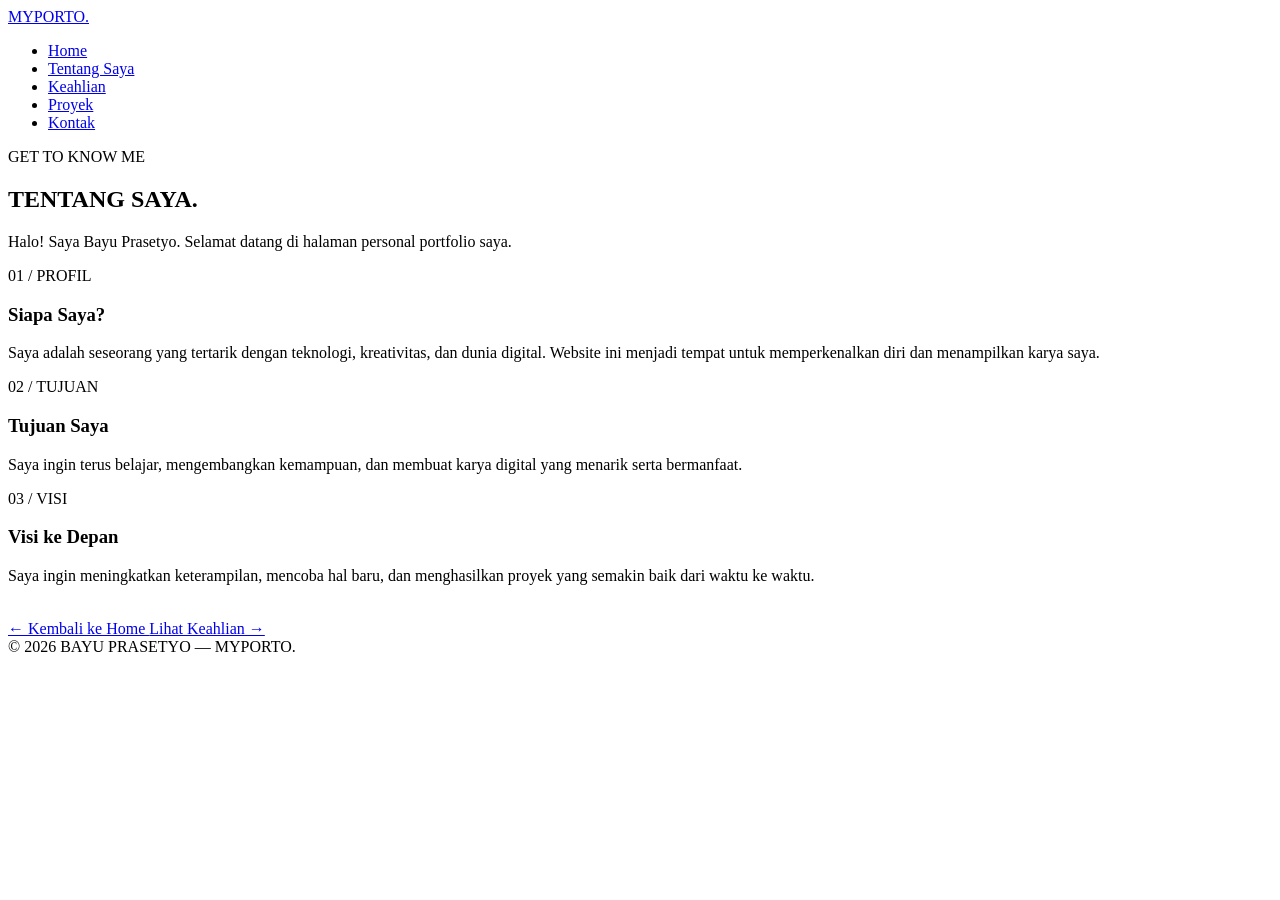
==== about.html @ 81998550 "Add files via upload" ====
<!DOCTYPE html>
<html lang="id">
<head>
    <meta charset="UTF-8">
    <meta name="viewport" content="width=device-width, initial-scale=1.0">

    <title>Tentang Saya | Bayu Prasetyo</title>

    <link rel="stylesheet" href="style.css">
</head>

<body>

    <!-- NAVBAR -->
    <nav class="navbar">
        <a href="index.html" class="logo">
            MYPORTO<span>.</span>
        </a>

        <ul class="nav-links">
            <li><a href="index.html">Home</a></li>
            <li><a href="about.html" class="active">Tentang Saya</a></li>
            <li><a href="skills.html">Keahlian</a></li>
            <li><a href="projects.html">Proyek</a></li>
            <li><a href="contact.html">Kontak</a></li>
        </ul>
    </nav>

    <!-- TENTANG SAYA -->
    <main class="container">

        <section class="page-section">

            <p class="hero-label">GET TO KNOW ME</p>

            <h1 class="section-title">
                TENTANG <span>SAYA.</span>
            </h1>

            <p class="section-description">
                Halo! Saya Bayu Prasetyo. Selamat datang di halaman
                personal portfolio saya.
            </p>

            <div class="card-grid">

                <div class="card">
                    <div class="card-number">01 / PROFIL</div>

                    <h3>Siapa Saya?</h3>

                    <p>
                        Saya adalah seseorang yang tertarik dengan
                        teknologi, kreativitas, dan dunia digital.
                        Website ini menjadi tempat untuk memperkenalkan
                        diri dan menampilkan karya saya.
                    </p>
                </div>

                <div class="card">
                    <div class="card-number">02 / TUJUAN</div>

                    <h3>Tujuan Saya</h3>

                    <p>
                        Saya ingin terus belajar, mengembangkan
                        kemampuan, dan membuat karya digital yang
                        menarik serta bermanfaat.
                    </p>
                </div>

                <div class="card">
                    <div class="card-number">03 / VISI</div>

                    <h3>Visi ke Depan</h3>

                    <p>
                        Saya ingin meningkatkan keterampilan,
                        mencoba hal baru, dan menghasilkan proyek
                        yang semakin baik dari waktu ke waktu.
                    </p>
                </div>

            </div>

            <div style="margin-top: 35px;">
                <a href="index.html" class="btn btn-outline">
                    ← Kembali ke Home
                </a>

                <a href="skills.html" class="btn btn-primary">
                    Lihat Keahlian →
                </a>
            </div>

        </section>

    </main>

    <!-- FOOTER -->
    <footer>
        © 2026 <span>BAYU PRASETYO</span> — MYPORTO.
    </footer>

</body>
</html>
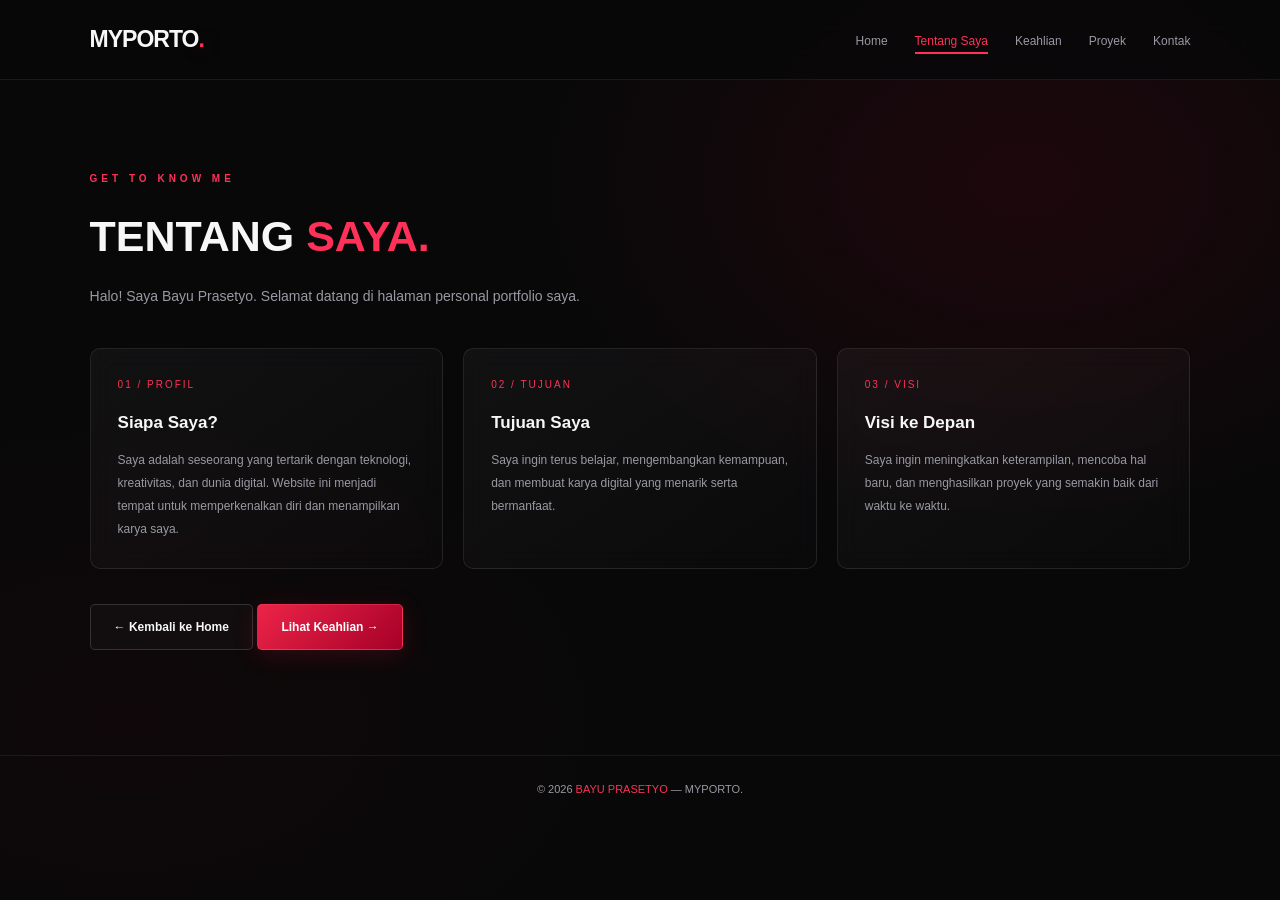
==== commit 01b91dae: "Add files via upload" ====
--- a/about.html
+++ b/about.html
@@ -6,7 +6,7 @@
 
     <title>Tentang Saya | Bayu Prasetyo</title>
 
-    <link rel="stylesheet" href="style.css">
+    <link rel="stylesheet" href="Style.css">
 </head>
 
 <body>
--- a/Style.css
+++ b/Style.css
@@ -0,0 +1,632 @@
+@import url('https://fonts.googleapis.com/css2?family=Inter:wght@400;500;600;700;800&family=Orbitron:wght@500;600;700;800&display=swap');
+
+:root {
+    --bg: #080809;
+    --panel: rgba(255,255,255,0.035);
+    --red: #dc143c;
+    --red-light: #ff3158;
+    --text: #f7f7f8;
+    --muted: #9999a3;
+    --border: rgba(255,255,255,0.09);
+}
+
+* {
+    margin: 0;
+    padding: 0;
+    box-sizing: border-box;
+}
+
+body {
+    background:
+        radial-gradient(ellipse at 80% 20%, rgba(180,0,35,0.12), transparent 35%),
+        radial-gradient(ellipse at 10% 80%, rgba(100,0,20,0.08), transparent 35%),
+        var(--bg);
+    color: var(--text);
+    font-family: 'Inter', sans-serif;
+    line-height: 1.7;
+    min-height: 100vh;
+    overflow-x: hidden;
+}
+
+a {
+    text-decoration: none;
+    color: inherit;
+}
+
+.container {
+    width: 86%;
+    max-width: 1200px;
+    margin: auto;
+}
+
+/* NAVBAR */
+
+.navbar {
+    position: sticky;
+    top: 0;
+    z-index: 100;
+    width: 100%;
+    padding: 20px 7%;
+    display: flex;
+    align-items: center;
+    justify-content: space-between;
+    gap: 25px;
+    background: rgba(8,8,9,0.82);
+    backdrop-filter: blur(20px);
+    -webkit-backdrop-filter: blur(20px);
+    border-bottom: 1px solid rgba(255,255,255,0.07);
+}
+
+.logo {
+    font-family: 'Orbitron', sans-serif;
+    font-size: 23px;
+    font-weight: 800;
+    letter-spacing: -1px;
+    white-space: nowrap;
+}
+
+.logo span {
+    color: var(--red-light);
+    text-shadow: 0 0 18px rgba(255,49,88,0.6);
+}
+
+.nav-links {
+    display: flex;
+    align-items: center;
+    gap: 27px;
+    list-style: none;
+}
+
+.nav-links a {
+    color: var(--muted);
+    font-size: 12px;
+    font-weight: 500;
+    transition: color 0.3s;
+}
+
+.nav-links a:hover,
+.nav-links a.active {
+    color: var(--red-light);
+}
+
+/* HOME */
+
+.hero {
+    min-height: 82vh;
+    display: flex;
+    align-items: center;
+    padding: 65px 0;
+}
+
+.hero-content {
+    width: 100%;
+    display: flex;
+    align-items: center;
+    justify-content: space-between;
+    gap: 65px;
+}
+
+.hero-text {
+    flex: 1;
+    animation: fadeUp 0.8s ease both;
+}
+
+.hero-label {
+    color: var(--red-light);
+    font-size: 10px;
+    font-weight: 700;
+    letter-spacing: 4px;
+    text-transform: uppercase;
+    margin-bottom: 22px;
+}
+
+.hero h1 {
+    font-family: 'Orbitron', sans-serif;
+    font-size: clamp(36px, 5.5vw, 67px);
+    line-height: 1.2;
+    letter-spacing: -2px;
+    margin-bottom: 17px;
+}
+
+.hero h1 span,
+.section-title span {
+    color: var(--red-light);
+}
+
+.hero h2 {
+    font-size: 19px;
+    font-weight: 500;
+    margin-bottom: 15px;
+}
+
+.hero p,
+.section-description {
+    color: var(--muted);
+    font-size: 14px;
+    line-height: 1.9;
+    max-width: 540px;
+}
+
+/* BUTTONS */
+
+.hero-buttons {
+    display: flex;
+    flex-wrap: wrap;
+    gap: 14px;
+    margin-top: 30px;
+}
+
+.btn {
+    display: inline-flex;
+    justify-content: center;
+    align-items: center;
+    padding: 12px 23px;
+    border-radius: 5px;
+    font-size: 12px;
+    font-weight: 600;
+    transition: 0.3s ease;
+}
+
+.btn-primary {
+    color: white;
+    background: linear-gradient(135deg, #ed2448, #a60028);
+    border: 1px solid rgba(255,80,110,0.45);
+    box-shadow: 0 5px 25px rgba(220,20,60,0.18);
+}
+
+.btn-outline {
+    background: rgba(255,255,255,0.025);
+    border: 1px solid rgba(255,255,255,0.15);
+    color: var(--text);
+}
+
+.btn:hover {
+    transform: translateY(-3px);
+    box-shadow: 0 8px 28px rgba(220,20,60,0.25);
+}
+
+/* PROFILE IMAGE */
+
+.hero-image {
+    position: relative;
+    flex: 0 0 320px;
+    width: 320px;
+    height: 390px;
+    padding: 8px;
+    border: 1px solid rgba(255,49,88,0.6);
+    border-radius: 12px;
+    background: linear-gradient(
+        145deg,
+        rgba(255,49,88,0.12),
+        rgba(255,255,255,0.015)
+    );
+    box-shadow:
+        0 0 40px rgba(220,20,60,0.09),
+        inset 0 0 25px rgba(255,255,255,0.02);
+    animation: fadeUp 1s ease both;
+}
+
+.hero-image img {
+    width: 100%;
+    height: 100%;
+    display: block;
+    object-fit: cover;
+    border-radius: 7px;
+}
+
+.hero-image::after {
+    content: "";
+    position: absolute;
+    inset: -7px;
+    border: 1px solid rgba(255,49,88,0.15);
+    border-radius: 16px;
+    pointer-events: none;
+}
+
+/* PAGE SECTIONS */
+
+.page-section {
+    min-height: 75vh;
+    padding: 90px 0;
+}
+
+.section-title {
+    font-family: 'Orbitron', sans-serif;
+    font-size: clamp(28px, 4vw, 43px);
+    line-height: 1.3;
+    margin-bottom: 18px;
+}
+
+/* CARDS */
+
+.card-grid {
+    display: grid;
+    grid-template-columns: repeat(3, minmax(0, 1fr));
+    gap: 20px;
+    margin-top: 38px;
+}
+
+.card,
+.project-card {
+    background: linear-gradient(
+        145deg,
+        rgba(255,255,255,0.045),
+        rgba(255,255,255,0.012)
+    );
+    border: 1px solid var(--border);
+    border-radius: 10px;
+    backdrop-filter: blur(12px);
+    -webkit-backdrop-filter: blur(12px);
+    transition: 0.3s ease;
+}
+
+.card {
+    padding: 27px;
+}
+
+.card:hover,
+.project-card:hover {
+    border-color: rgba(255,49,88,0.5);
+    transform: translateY(-5px);
+    box-shadow: 0 15px 35px rgba(0,0,0,0.2);
+}
+
+.card-number {
+    font-family: 'Orbitron', sans-serif;
+    font-size: 10px;
+    color: var(--red-light);
+    letter-spacing: 2px;
+    margin-bottom: 16px;
+}
+
+.card h3 {
+    font-size: 17px;
+    margin-bottom: 12px;
+}
+
+.card p {
+    color: var(--muted);
+    font-size: 12px;
+    line-height: 1.9;
+}
+
+/* SKILLS */
+
+.skill {
+    margin-top: 24px;
+}
+
+.skill-info {
+    display: flex;
+    justify-content: space-between;
+    font-size: 12px;
+    margin-bottom: 9px;
+}
+
+.skill-info span:last-child {
+    color: var(--red-light);
+}
+
+.skill-bar {
+    height: 5px;
+    overflow: hidden;
+    border-radius: 10px;
+    background: rgba(255,255,255,0.08);
+}
+
+.skill-progress {
+    width: var(--level, 70%);
+    height: 100%;
+    background: linear-gradient(90deg, #9f0025, #ff3158);
+    border-radius: inherit;
+    box-shadow: 0 0 12px rgba(255,49,88,0.3);
+}
+
+/* PROJECTS */
+
+.project-card {
+    overflow: hidden;
+}
+
+.project-image {
+    height: 180px;
+    display: flex;
+    align-items: center;
+    justify-content: center;
+    background:
+        radial-gradient(circle, rgba(220,20,60,0.16), transparent 70%),
+        #101012;
+    color: var(--red-light);
+    font-family: 'Orbitron', sans-serif;
+    font-size: 23px;
+}
+
+.project-info {
+    padding: 22px;
+}
+
+/* CONTACT FORM */
+
+.contact-box {
+    max-width: 650px;
+    margin-top: 35px;
+}
+
+.form-group {
+    margin-bottom: 20px;
+}
+
+.form-group label {
+    display: block;
+    color: #d1d1d6;
+    font-size: 12px;
+    margin-bottom: 8px;
+}
+
+.form-group input,
+.form-group textarea {
+    width: 100%;
+    padding: 14px;
+    border-radius: 5px;
+    background: rgba(255,255,255,0.025);
+    border: 1px solid rgba(255,255,255,0.12);
+    color: white;
+    font: inherit;
+    font-size: 13px;
+    outline: none;
+}
+
+.form-group input:focus,
+.form-group textarea:focus {
+    border-color: var(--red-light);
+    box-shadow: 0 0 15px rgba(220,20,60,0.1);
+}
+
+/* FOOTER */
+
+footer {
+    padding: 24px 7%;
+    text-align: center;
+    border-top: 1px solid rgba(255,255,255,0.07);
+    color: var(--muted);
+    font-size: 11px;
+}
+
+footer span {
+    color: var(--red-light);
+}
+
+/* ANIMATIONS */
+
+@keyframes fadeUp {
+    from {
+        opacity: 0;
+        transform: translateY(18px);
+    }
+
+    to {
+        opacity: 1;
+        transform: translateY(0);
+    }
+}
+
+/* MOBILE */
+
+@media (max-width: 850px) {
+    .navbar {
+        padding: 18px 5%;
+        flex-wrap: wrap;
+        justify-content: center;
+    }
+
+    .nav-links {
+        justify-content: center;
+        gap: 18px;
+        flex-wrap: wrap;
+    }
+
+    .hero-content {
+        gap: 35px;
+    }
+
+    .hero-image {
+        flex-basis: 270px;
+        width: 270px;
+        height: 340px;
+    }
+
+    .card-grid {
+        grid-template-columns: repeat(2, minmax(0, 1fr));
+    }
+}
+
+@media (max-width: 600px) {
+    .container {
+        width: 90%;
+    }
+
+    .navbar {
+        gap: 15px;
+    }
+
+    .logo {
+        font-size: 21px;
+    }
+
+    .nav-links {
+        gap: 12px 16px;
+    }
+
+    .nav-links a {
+        font-size: 11px;
+    }
+
+    .hero {
+        padding: 45px 0;
+    }
+
+    .hero-content {
+        flex-direction: column-reverse;
+        align-items: stretch;
+        gap: 38px;
+    }
+
+    .hero-image {
+        align-self: center;
+        flex-basis: auto;
+        width: min(270px, 85%);
+        height: 320px;
+    }
+
+    .hero h1 {
+        font-size: 35px;
+    }
+
+    .hero h2 {
+        font-size: 17px;
+    }
+
+    .card-grid {
+        grid-template-columns: 1fr;
+    }
+
+    .page-section {
+        padding: 60px 0;
+    }
+}
+
+@media (prefers-reduced-motion: reduce) {
+    *,
+    *::before,
+    *::after {
+        animation: none !important;
+        transition: none !important;
+    }
+}
+/* FLOATING WHATSAPP BUTTON */
+
+.whatsapp-float {
+    position: fixed;
+    right: 24px;
+    bottom: 24px;
+    z-index: 999;
+
+    display: flex;
+    align-items: center;
+    justify-content: center;
+
+    width: 58px;
+    height: 58px;
+
+    background: #171717;
+    border: 1px solid #25d366;
+    border-radius: 50%;
+
+    color: #25d366;
+    font-size: 13px;
+    font-weight: 700;
+
+    box-shadow: 0 0 22px rgba(37, 211, 102, 0.18);
+
+    transition: 0.3s ease;
+}
+
+.whatsapp-float:hover {
+    transform: translateY(-5px);
+    background: #25d366;
+    color: #080809;
+    box-shadow: 0 0 30px rgba(37, 211, 102, 0.4);
+}
+
+@media (max-width: 600px) {
+    .whatsapp-float {
+        right: 16px;
+        bottom: 16px;
+        width: 52px;
+        height: 52px;
+    }
+}
+/* PREMIUM HOVER EFFECT */
+
+.card,
+.project-card,
+.btn {
+    transition:
+        transform 0.3s ease,
+        border-color 0.3s ease,
+        box-shadow 0.3s ease;
+}
+
+.card:hover,
+.project-card:hover {
+    transform: translateY(-6px);
+    border-color: rgba(255, 49, 88, 0.55);
+    box-shadow: 0 14px 35px rgba(220, 20, 60, 0.10);
+}
+
+.btn:active {
+    transform: scale(0.97);
+}
+
+.nav-links a {
+    position: relative;
+}
+
+.nav-links a::after {
+    content: "";
+    position: absolute;
+    left: 0;
+    bottom: -6px;
+    width: 0;
+    height: 2px;
+    background: #ff3158;
+    transition: width 0.3s ease;
+}
+
+.nav-links a:hover::after,
+.nav-links a.active::after {
+    width: 100%;
+}
+/* === PREMIUM HOVER EFFECT === */
+
+.card,
+.project-card,
+.btn {
+    transition:
+        transform 0.3s ease,
+        border-color 0.3s ease,
+        box-shadow 0.3s ease;
+}
+
+.card:hover,
+.project-card:hover {
+    transform: translateY(-6px);
+    border-color: rgba(255, 49, 88, 0.55);
+    box-shadow: 0 14px 35px rgba(220, 20, 60, 0.15);
+}
+
+.btn:active {
+    transform: scale(0.97);
+}
+
+/* === NAVBAR UNDERLINE EFFECT === */
+
+.nav-links a {
+    position: relative;
+}
+
+.nav-links a::after {
+    content: "";
+    position: absolute;
+    left: 0;
+    bottom: -6px;
+    width: 0;
+    height: 2px;
+    background: #ff3158;
+    transition: width 0.3s ease;
+}
+
+.nav-links a:hover::after,
+.nav-links a.active::after {
+    width: 100%;
+}
